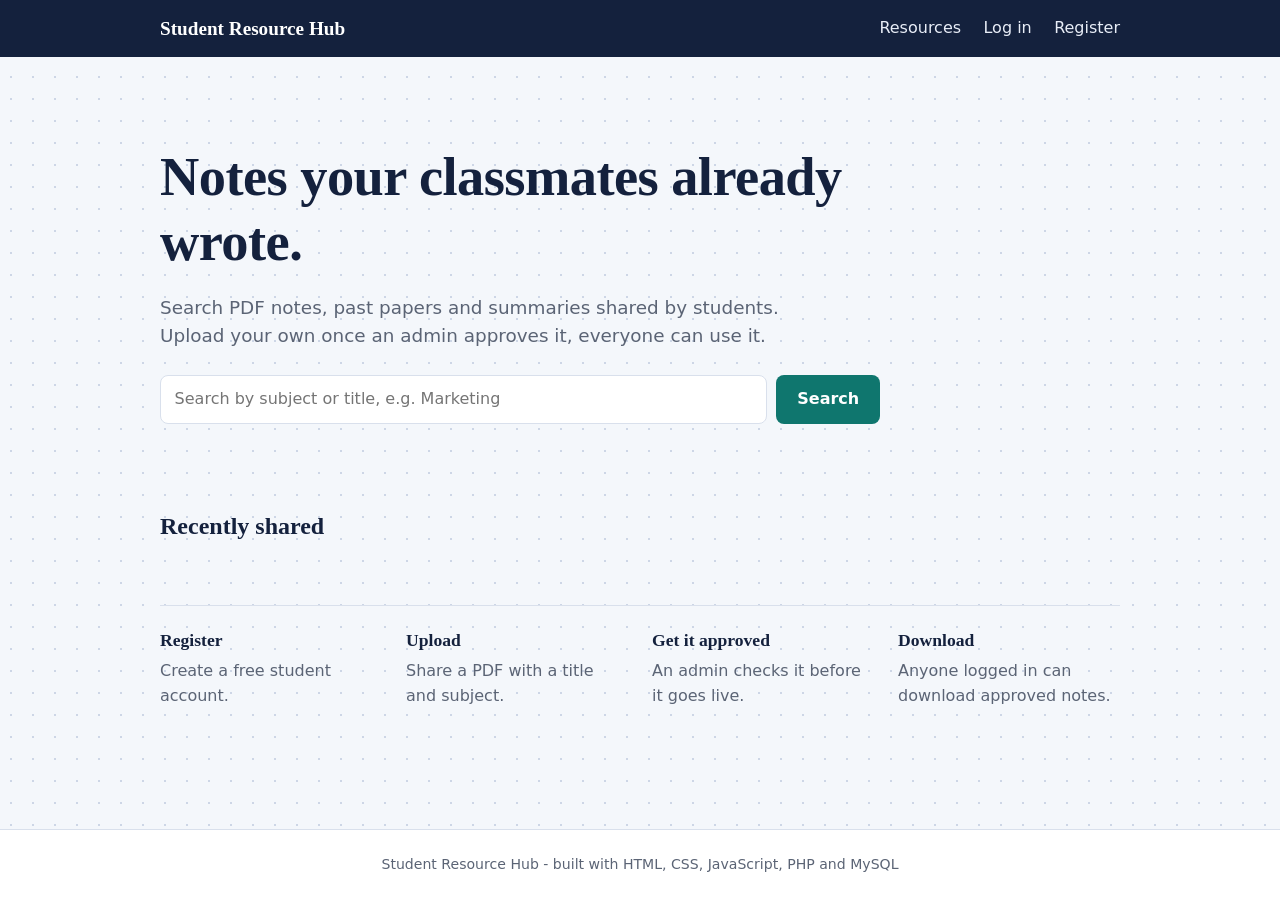
==== index.html @ 821fb063 "Initial Student Resource Hub" ====
<!DOCTYPE html>
<html lang="en">
<head>
  <meta charset="UTF-8">
  <meta name="viewport" content="width=device-width, initial-scale=1">
  <title>Home | Student Resource Hub</title>
  <link rel="stylesheet" href="css/style.css">
</head>
<body data-page="home">
  <header class="site-header"><nav id="nav" class="nav"></nav></header>
  <main class="wrap">
    <section class="hero">
      <h1>Notes your classmates already wrote.</h1>
      <p class="lead">Search PDF notes, past papers and summaries shared by students. Upload your own once an admin approves it, everyone can use it.</p>
      <form id="heroSearch" class="search-row">
        <input type="search" name="q" placeholder="Search by subject or title, e.g. Marketing" aria-label="Search resources">
        <button type="submit" class="btn">Search</button>
      </form>
      <div id="stats" class="stats"></div>
    </section>

    <section>
      <h2>Recently shared</h2>
      <div id="recent" class="grid"></div>
    </section>

    <section class="steps">
      <div><h3>Register</h3><p>Create a free student account.</p></div>
      <div><h3>Upload</h3><p>Share a PDF with a title and subject.</p></div>
      <div><h3>Get it approved</h3><p>An admin checks it before it goes live.</p></div>
      <div><h3>Download</h3><p>Anyone logged in can download approved notes.</p></div>
    </section>
  </main>
  <script src="js/script.js"></script>
</body>
</html>
---- css/style.css ----
:root {
  --ink: #14213d;
  --muted: #5b6475;
  --paper: #f4f7fb;
  --card: #ffffff;
  --line: #d9e0ec;
  --accent: #0f766e;
  --accent-dark: #0b5a54;
  --mark: #f6d365;
  --bad: #b42318;
  --good: #067647;
}
* { box-sizing: border-box; }
body {
  margin: 0;
  min-height: 100vh;
  display: flex;
  flex-direction: column;
  font-family: system-ui, -apple-system, "Segoe UI", sans-serif;
  color: var(--ink);
  background-color: var(--paper);
  background-image: radial-gradient(#cdd6e6 1px, transparent 1px);
  background-size: 22px 22px;
  line-height: 1.55;
}
h1, h2, h3 { font-family: Georgia, "Times New Roman", serif; line-height: 1.2; margin: 0 0 .5rem; }
h1 { font-size: clamp(2.1rem, 5vw, 3.4rem); letter-spacing: -0.01em; }
h2 { font-size: 1.5rem; margin-top: 2.5rem; }
a { color: var(--accent-dark); }
:focus-visible { outline: 3px solid var(--mark); outline-offset: 2px; }

/* ---------- Menu ---------- */
.site-header { background: var(--ink); position: sticky; top: 0; z-index: 10; }
.nav { max-width: 1000px; margin: 0 auto; padding: .85rem 1.25rem; display: flex; align-items: center; gap: 1.4rem; flex-wrap: wrap; }
.nav a, .nav button { color: #e8edf7; text-decoration: none; background: none; border: 0; font: inherit; cursor: pointer; padding: 0; }
.nav a:hover, .nav button:hover { color: #fff; }
.nav a[aria-current="page"] { color: #fff; text-decoration: underline; text-decoration-color: var(--mark); text-decoration-thickness: 3px; text-underline-offset: 8px; }
.nav .brand { font-family: Georgia, serif; font-weight: 700; font-size: 1.2rem; color: #fff; margin-right: auto; }

/* ---------- Layout ---------- */
.wrap { width: 100%; max-width: 1000px; margin: 0 auto; flex: 1; padding: 2rem 1.25rem 4rem; }
.hero { padding: 3.5rem 0 1.5rem; max-width: 720px; }
.lead { font-size: 1.15rem; color: var(--muted); max-width: 58ch; }
.stats { display: flex; gap: 2rem; flex-wrap: wrap; margin: 1.5rem 0 0; color: var(--muted); }
.stats strong { display: block; font-family: Georgia, serif; font-size: 2rem; color: var(--ink); line-height: 1.1; }

/* ---------- Forms ---------- */
.search-row { display: flex; gap: .6rem; flex-wrap: wrap; margin: 1.5rem 0 .5rem; }
.search-row input, .search-row select { flex: 1 1 220px; width: auto; }
input, select, textarea {
  font: inherit; padding: .7rem .85rem; border: 1px solid var(--line);
  border-radius: 8px; background: #fff; color: var(--ink); width: 100%;
  transition: border-color .15s, box-shadow .15s;
}
input:focus, select:focus, textarea:focus { outline: none; border-color: var(--accent); box-shadow: 0 0 0 3px rgba(15,118,110,.18); }

.btn {
  font: inherit; font-weight: 600; background: var(--accent); color: #fff; border: 0;
  padding: .7rem 1.3rem; border-radius: 8px; cursor: pointer; text-decoration: none; display: inline-block;
  transition: background .15s;
}
.btn:hover { background: var(--accent-dark); }
.btn.secondary { background: #fff; color: var(--ink); border: 1px solid var(--line); }
.btn.secondary:hover { background: var(--paper); }
.btn.danger { background: var(--bad); }

.card { background: var(--card); border: 1px solid var(--line); border-radius: 12px; padding: 1.75rem; box-shadow: 0 8px 24px rgba(20,33,61,.06); }
.narrow { max-width: 460px; margin: 1.5rem auto; }
.form { display: grid; gap: 1rem; margin: 1rem 0; }
.form label { display: grid; gap: .3rem; font-weight: 600; font-size: .95rem; }
.form input[type="file"] { padding: .55rem; }

.msg { margin: 0; min-height: 1.4em; font-weight: 600; }
.msg.ok { color: var(--good); }
.msg.err { color: var(--bad); }
.hint { color: var(--muted); font-size: .92rem; margin: .25rem 0; }

/* ---------- Resource cards ---------- */
.grid { display: grid; grid-template-columns: repeat(auto-fill, minmax(290px, 1fr)); gap: 1.1rem; margin-top: 1rem; }
.res {
  --h: 200;
  background: var(--card);
  border: 1px solid var(--line);
  border-top: 5px solid hsl(var(--h) 60% 42%);
  border-radius: 10px;
  padding: 1.1rem 1.15rem;
  display: flex; flex-direction: column; gap: .5rem;
  transition: box-shadow .2s, border-color .2s;
}
.res:hover { box-shadow: 0 10px 26px rgba(20,33,61,.12); border-color: hsl(var(--h) 40% 70%); border-top-color: hsl(var(--h) 60% 42%); }
.res h3 { font-size: 1.2rem; margin: 0; }
.res p { margin: 0; color: var(--muted); font-size: .95rem; }
.res .meta { font-size: .85rem; }
.res .actions { margin-top: auto; display: flex; gap: .5rem; flex-wrap: wrap; padding-top: .6rem; }
.tag {
  align-self: flex-start; font-size: .82rem; font-weight: 700; padding: .12rem .65rem; border-radius: 999px;
  background: hsl(var(--h) 80% 91%); color: hsl(var(--h) 60% 24%);
}
.status { align-self: flex-start; font-size: .82rem; font-weight: 600; padding: .1rem .65rem; border-radius: 999px; border: 1px solid var(--line); }
.status.pending { color: #8a5a00; border-color: #e0b14a; background: #fff8e6; }
.status.approved { color: var(--good); border-color: #7fcba0; background: #ecfaf1; }
.status.rejected { color: var(--bad); border-color: #e8a6a0; background: #fdf0ef; }
.empty {
  grid-column: 1 / -1; text-align: center; color: var(--muted);
  background: #fff; border: 1.5px dashed var(--line); border-radius: 10px; padding: 2rem 1rem; margin: 0;
}

/* ---------- Home: how it works ---------- */
.steps { display: grid; grid-template-columns: repeat(auto-fit, minmax(210px, 1fr)); gap: 1.5rem; margin-top: 3rem; border-top: 1px solid var(--line); padding-top: 1.5rem; }
.steps h3 { font-size: 1.1rem; }
.steps p { margin: 0; color: var(--muted); }

/* ---------- Footer ---------- */
.site-footer { text-align: center; padding: 1.5rem 1rem; font-size: .88rem; color: var(--muted); border-top: 1px solid var(--line); background: #fff; }

@media (max-width: 600px) {
  .hero { padding-top: 2rem; }
  .nav { gap: 1rem; }
}
@media (prefers-reduced-motion: reduce) { * { transition: none !important; animation: none !important; } }
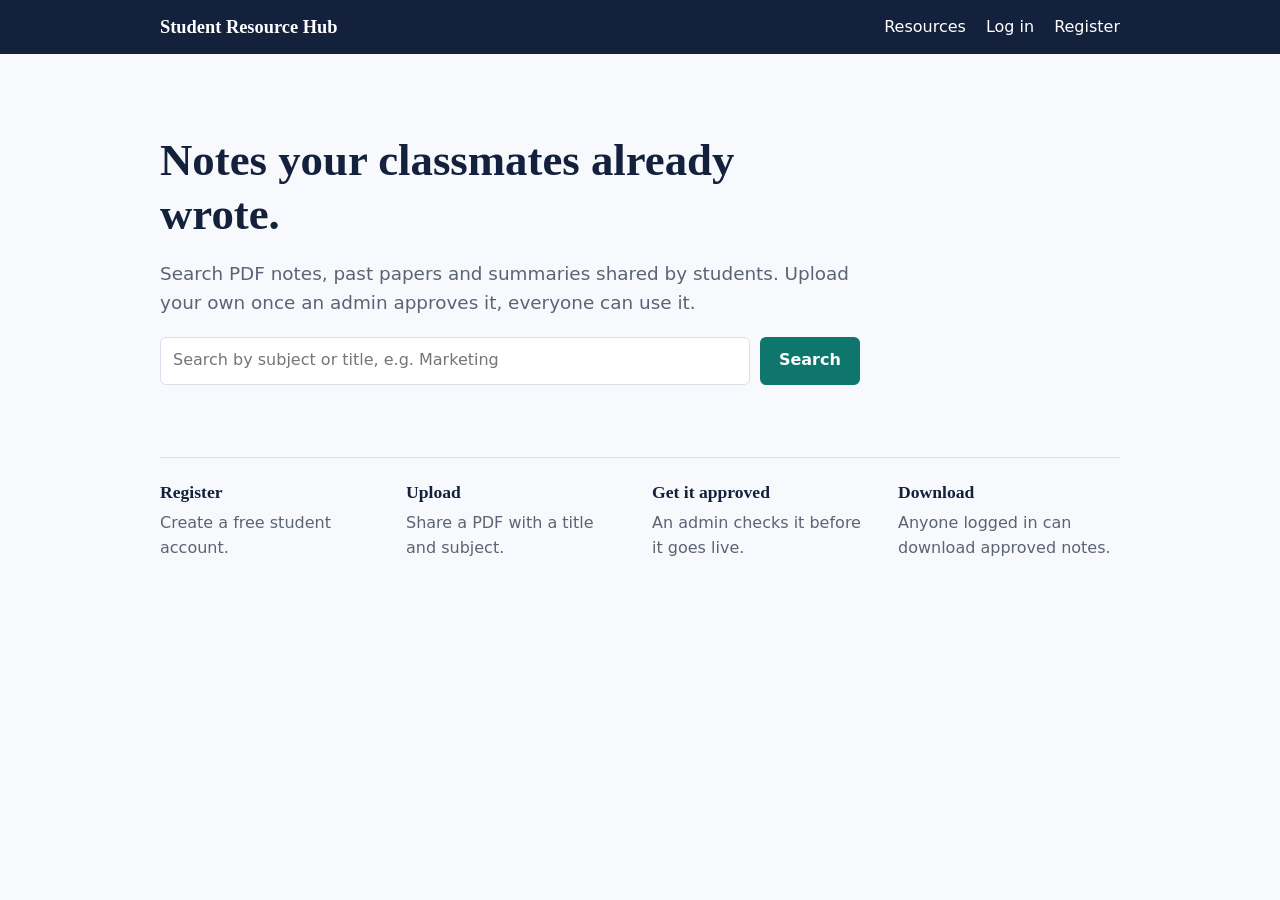
==== commit 5685207c: "Update index.html" ====
--- a/index.html
+++ b/index.html
@@ -16,14 +16,7 @@
         <input type="search" name="q" placeholder="Search by subject or title, e.g. Marketing" aria-label="Search resources">
         <button type="submit" class="btn">Search</button>
       </form>
-      <div id="stats" class="stats"></div>
     </section>
-
-    <section>
-      <h2>Recently shared</h2>
-      <div id="recent" class="grid"></div>
-    </section>
-
     <section class="steps">
       <div><h3>Register</h3><p>Create a free student account.</p></div>
       <div><h3>Upload</h3><p>Share a PDF with a title and subject.</p></div>
@@ -33,4 +26,4 @@
   </main>
   <script src="js/script.js"></script>
 </body>
-</html>+</html>
--- a/css/style.css
+++ b/css/style.css
@@ -1,7 +1,7 @@
 :root {
   --ink: #14213d;
   --muted: #5b6475;
-  --paper: #f4f7fb;
+  --paper: #f7f9fc;
   --card: #ffffff;
   --line: #d9e0ec;
   --accent: #0f766e;
@@ -13,108 +13,68 @@
 * { box-sizing: border-box; }
 body {
   margin: 0;
-  min-height: 100vh;
-  display: flex;
-  flex-direction: column;
   font-family: system-ui, -apple-system, "Segoe UI", sans-serif;
   color: var(--ink);
-  background-color: var(--paper);
-  background-image: radial-gradient(#cdd6e6 1px, transparent 1px);
-  background-size: 22px 22px;
+  background: var(--paper);
   line-height: 1.55;
 }
 h1, h2, h3 { font-family: Georgia, "Times New Roman", serif; line-height: 1.2; margin: 0 0 .5rem; }
-h1 { font-size: clamp(2.1rem, 5vw, 3.4rem); letter-spacing: -0.01em; }
-h2 { font-size: 1.5rem; margin-top: 2.5rem; }
+h1 { font-size: clamp(1.9rem, 4vw, 2.8rem); }
 a { color: var(--accent-dark); }
 :focus-visible { outline: 3px solid var(--mark); outline-offset: 2px; }
 
-/* ---------- Menu ---------- */
-.site-header { background: var(--ink); position: sticky; top: 0; z-index: 10; }
-.nav { max-width: 1000px; margin: 0 auto; padding: .85rem 1.25rem; display: flex; align-items: center; gap: 1.4rem; flex-wrap: wrap; }
-.nav a, .nav button { color: #e8edf7; text-decoration: none; background: none; border: 0; font: inherit; cursor: pointer; padding: 0; }
-.nav a:hover, .nav button:hover { color: #fff; }
-.nav a[aria-current="page"] { color: #fff; text-decoration: underline; text-decoration-color: var(--mark); text-decoration-thickness: 3px; text-underline-offset: 8px; }
-.nav .brand { font-family: Georgia, serif; font-weight: 700; font-size: 1.2rem; color: #fff; margin-right: auto; }
+.site-header { background: var(--ink); }
+.nav { max-width: 1000px; margin: 0 auto; padding: .8rem 1.25rem; display: flex; align-items: center; gap: 1.25rem; flex-wrap: wrap; }
+.nav a, .nav button { color: #fff; text-decoration: none; background: none; border: 0; font: inherit; cursor: pointer; padding: 0; }
+.nav a:hover, .nav button:hover, .nav a[aria-current="page"] { text-decoration: underline; text-decoration-color: var(--mark); text-underline-offset: 6px; }
+.nav .brand { font-family: Georgia, serif; font-weight: 700; font-size: 1.15rem; margin-right: auto; }
 
-/* ---------- Layout ---------- */
-.wrap { width: 100%; max-width: 1000px; margin: 0 auto; flex: 1; padding: 2rem 1.25rem 4rem; }
-.hero { padding: 3.5rem 0 1.5rem; max-width: 720px; }
-.lead { font-size: 1.15rem; color: var(--muted); max-width: 58ch; }
-.stats { display: flex; gap: 2rem; flex-wrap: wrap; margin: 1.5rem 0 0; color: var(--muted); }
-.stats strong { display: block; font-family: Georgia, serif; font-size: 2rem; color: var(--ink); line-height: 1.1; }
+.wrap { max-width: 1000px; margin: 0 auto; padding: 2rem 1.25rem 4rem; }
+.hero { padding: 3rem 0 2rem; max-width: 700px; }
+.lead { font-size: 1.15rem; color: var(--muted); max-width: 60ch; }
 
-/* ---------- Forms ---------- */
-.search-row { display: flex; gap: .6rem; flex-wrap: wrap; margin: 1.5rem 0 .5rem; }
-.search-row input, .search-row select { flex: 1 1 220px; width: auto; }
+.search-row { display: flex; gap: .6rem; flex-wrap: wrap; margin: 1.25rem 0 .5rem; }
+.search-row input, .search-row select { flex: 1 1 220px; }
 input, select, textarea {
-  font: inherit; padding: .7rem .85rem; border: 1px solid var(--line);
-  border-radius: 8px; background: #fff; color: var(--ink); width: 100%;
-  transition: border-color .15s, box-shadow .15s;
+  font: inherit; padding: .65rem .75rem; border: 1px solid var(--line);
+  border-radius: 6px; background: #fff; color: var(--ink); width: 100%;
 }
-input:focus, select:focus, textarea:focus { outline: none; border-color: var(--accent); box-shadow: 0 0 0 3px rgba(15,118,110,.18); }
+.search-row input, .search-row select { width: auto; }
 
 .btn {
   font: inherit; font-weight: 600; background: var(--accent); color: #fff; border: 0;
-  padding: .7rem 1.3rem; border-radius: 8px; cursor: pointer; text-decoration: none; display: inline-block;
-  transition: background .15s;
+  padding: .65rem 1.2rem; border-radius: 6px; cursor: pointer; text-decoration: none; display: inline-block;
 }
 .btn:hover { background: var(--accent-dark); }
 .btn.secondary { background: #fff; color: var(--ink); border: 1px solid var(--line); }
 .btn.secondary:hover { background: var(--paper); }
 .btn.danger { background: var(--bad); }
 
-.card { background: var(--card); border: 1px solid var(--line); border-radius: 12px; padding: 1.75rem; box-shadow: 0 8px 24px rgba(20,33,61,.06); }
+.steps { display: grid; grid-template-columns: repeat(auto-fit, minmax(210px, 1fr)); gap: 1.5rem; margin-top: 2rem; border-top: 1px solid var(--line); padding-top: 1.5rem; }
+.steps h3 { font-size: 1.1rem; }
+.steps p { margin: 0; color: var(--muted); }
+
+.card { background: var(--card); border: 1px solid var(--line); border-radius: 10px; padding: 1.5rem; }
 .narrow { max-width: 460px; margin: 1.5rem auto; }
 .form { display: grid; gap: 1rem; margin: 1rem 0; }
 .form label { display: grid; gap: .3rem; font-weight: 600; font-size: .95rem; }
-.form input[type="file"] { padding: .55rem; }
+.form input[type="file"] { padding: .5rem; }
 
 .msg { margin: 0; min-height: 1.4em; font-weight: 600; }
 .msg.ok { color: var(--good); }
 .msg.err { color: var(--bad); }
 .hint { color: var(--muted); font-size: .92rem; margin: .25rem 0; }
 
-/* ---------- Resource cards ---------- */
-.grid { display: grid; grid-template-columns: repeat(auto-fill, minmax(290px, 1fr)); gap: 1.1rem; margin-top: 1rem; }
-.res {
-  --h: 200;
-  background: var(--card);
-  border: 1px solid var(--line);
-  border-top: 5px solid hsl(var(--h) 60% 42%);
-  border-radius: 10px;
-  padding: 1.1rem 1.15rem;
-  display: flex; flex-direction: column; gap: .5rem;
-  transition: box-shadow .2s, border-color .2s;
-}
-.res:hover { box-shadow: 0 10px 26px rgba(20,33,61,.12); border-color: hsl(var(--h) 40% 70%); border-top-color: hsl(var(--h) 60% 42%); }
-.res h3 { font-size: 1.2rem; margin: 0; }
+.grid { display: grid; grid-template-columns: repeat(auto-fill, minmax(290px, 1fr)); gap: 1rem; margin-top: 1rem; }
+.res { background: var(--card); border: 1px solid var(--line); border-radius: 10px; padding: 1.1rem; display: flex; flex-direction: column; gap: .5rem; }
+.res h3 { font-size: 1.15rem; margin: 0; }
 .res p { margin: 0; color: var(--muted); font-size: .95rem; }
-.res .meta { font-size: .85rem; }
-.res .actions { margin-top: auto; display: flex; gap: .5rem; flex-wrap: wrap; padding-top: .6rem; }
-.tag {
-  align-self: flex-start; font-size: .82rem; font-weight: 700; padding: .12rem .65rem; border-radius: 999px;
-  background: hsl(var(--h) 80% 91%); color: hsl(var(--h) 60% 24%);
-}
-.status { align-self: flex-start; font-size: .82rem; font-weight: 600; padding: .1rem .65rem; border-radius: 999px; border: 1px solid var(--line); }
-.status.pending { color: #8a5a00; border-color: #e0b14a; background: #fff8e6; }
-.status.approved { color: var(--good); border-color: #7fcba0; background: #ecfaf1; }
-.status.rejected { color: var(--bad); border-color: #e8a6a0; background: #fdf0ef; }
-.empty {
-  grid-column: 1 / -1; text-align: center; color: var(--muted);
-  background: #fff; border: 1.5px dashed var(--line); border-radius: 10px; padding: 2rem 1rem; margin: 0;
-}
+.res .meta { font-size: .85rem; color: var(--muted); }
+.res .actions { margin-top: auto; display: flex; gap: .5rem; flex-wrap: wrap; padding-top: .5rem; }
+.tag { align-self: flex-start; background: var(--mark); color: var(--ink); font-size: .82rem; font-weight: 600; padding: .1rem .55rem; border-radius: 4px; }
+.status { align-self: flex-start; font-size: .82rem; font-weight: 600; padding: .1rem .55rem; border-radius: 4px; border: 1px solid var(--line); }
+.status.approved { color: var(--good); border-color: var(--good); }
+.status.rejected { color: var(--bad); border-color: var(--bad); }
+.empty { color: var(--muted); grid-column: 1 / -1; }
 
-/* ---------- Home: how it works ---------- */
-.steps { display: grid; grid-template-columns: repeat(auto-fit, minmax(210px, 1fr)); gap: 1.5rem; margin-top: 3rem; border-top: 1px solid var(--line); padding-top: 1.5rem; }
-.steps h3 { font-size: 1.1rem; }
-.steps p { margin: 0; color: var(--muted); }
-
-/* ---------- Footer ---------- */
-.site-footer { text-align: center; padding: 1.5rem 1rem; font-size: .88rem; color: var(--muted); border-top: 1px solid var(--line); background: #fff; }
-
-@media (max-width: 600px) {
-  .hero { padding-top: 2rem; }
-  .nav { gap: 1rem; }
-}
-@media (prefers-reduced-motion: reduce) { * { transition: none !important; animation: none !important; } }+@media (prefers-reduced-motion: reduce) { * { transition: none !important; animation: none !important; } }
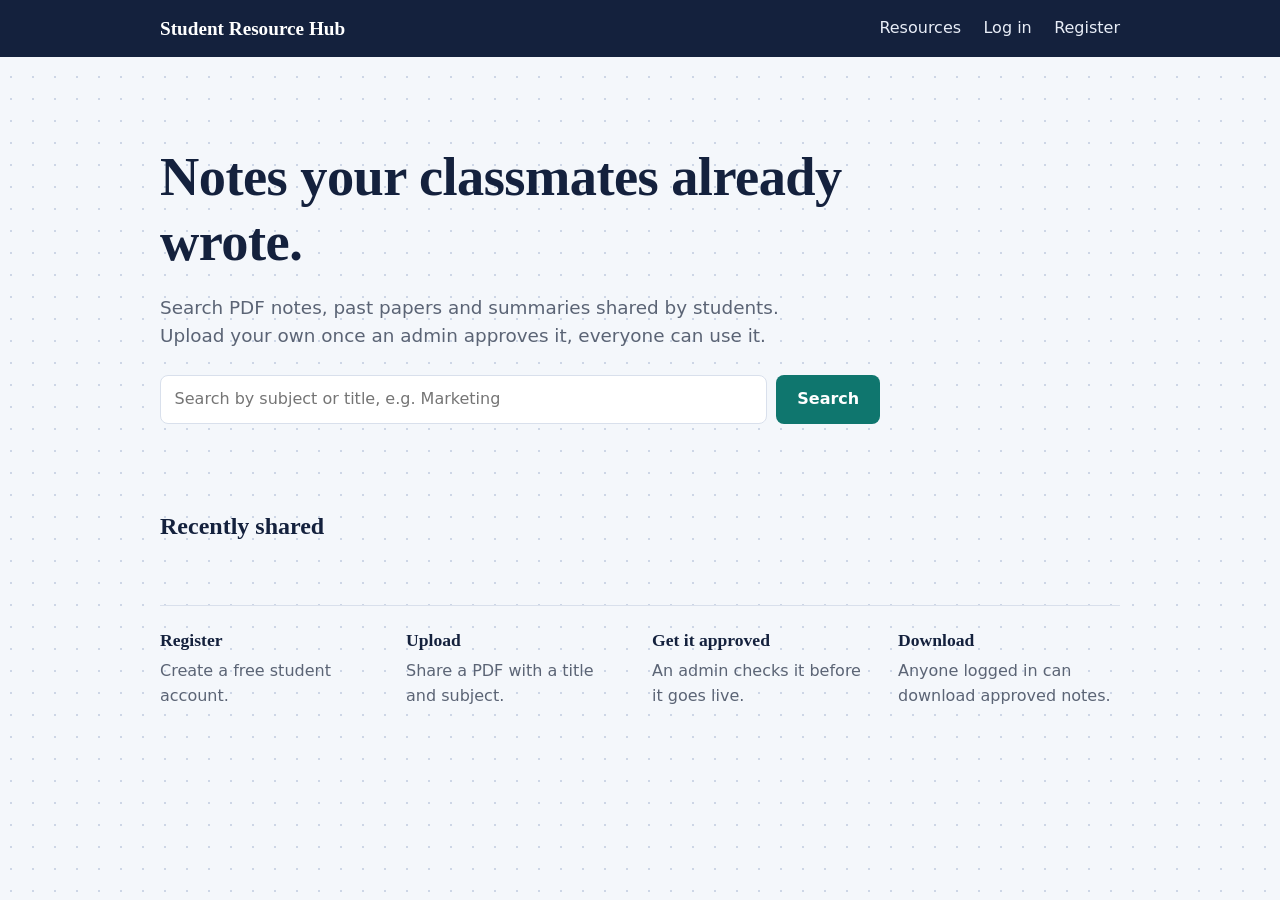
==== commit 0993c771: "Update index.html" ====
--- a/index.html
+++ b/index.html
@@ -16,7 +16,14 @@
         <input type="search" name="q" placeholder="Search by subject or title, e.g. Marketing" aria-label="Search resources">
         <button type="submit" class="btn">Search</button>
       </form>
+      <div id="stats" class="stats"></div>
     </section>
+
+    <section>
+      <h2>Recently shared</h2>
+      <div id="recent" class="grid"></div>
+    </section>
+
     <section class="steps">
       <div><h3>Register</h3><p>Create a free student account.</p></div>
       <div><h3>Upload</h3><p>Share a PDF with a title and subject.</p></div>
--- a/css/style.css
+++ b/css/style.css
@@ -1,7 +1,7 @@
 :root {
   --ink: #14213d;
   --muted: #5b6475;
-  --paper: #f7f9fc;
+  --paper: #f4f7fb;
   --card: #ffffff;
   --line: #d9e0ec;
   --accent: #0f766e;
@@ -13,68 +13,108 @@
 * { box-sizing: border-box; }
 body {
   margin: 0;
+  min-height: 100vh;
+  display: flex;
+  flex-direction: column;
   font-family: system-ui, -apple-system, "Segoe UI", sans-serif;
   color: var(--ink);
-  background: var(--paper);
+  background-color: var(--paper);
+  background-image: radial-gradient(#cdd6e6 1px, transparent 1px);
+  background-size: 22px 22px;
   line-height: 1.55;
 }
 h1, h2, h3 { font-family: Georgia, "Times New Roman", serif; line-height: 1.2; margin: 0 0 .5rem; }
-h1 { font-size: clamp(1.9rem, 4vw, 2.8rem); }
+h1 { font-size: clamp(2.1rem, 5vw, 3.4rem); letter-spacing: -0.01em; }
+h2 { font-size: 1.5rem; margin-top: 2.5rem; }
 a { color: var(--accent-dark); }
 :focus-visible { outline: 3px solid var(--mark); outline-offset: 2px; }
 
-.site-header { background: var(--ink); }
-.nav { max-width: 1000px; margin: 0 auto; padding: .8rem 1.25rem; display: flex; align-items: center; gap: 1.25rem; flex-wrap: wrap; }
-.nav a, .nav button { color: #fff; text-decoration: none; background: none; border: 0; font: inherit; cursor: pointer; padding: 0; }
-.nav a:hover, .nav button:hover, .nav a[aria-current="page"] { text-decoration: underline; text-decoration-color: var(--mark); text-underline-offset: 6px; }
-.nav .brand { font-family: Georgia, serif; font-weight: 700; font-size: 1.15rem; margin-right: auto; }
+/* ---------- Menu ---------- */
+.site-header { background: var(--ink); position: sticky; top: 0; z-index: 10; }
+.nav { max-width: 1000px; margin: 0 auto; padding: .85rem 1.25rem; display: flex; align-items: center; gap: 1.4rem; flex-wrap: wrap; }
+.nav a, .nav button { color: #e8edf7; text-decoration: none; background: none; border: 0; font: inherit; cursor: pointer; padding: 0; }
+.nav a:hover, .nav button:hover { color: #fff; }
+.nav a[aria-current="page"] { color: #fff; text-decoration: underline; text-decoration-color: var(--mark); text-decoration-thickness: 3px; text-underline-offset: 8px; }
+.nav .brand { font-family: Georgia, serif; font-weight: 700; font-size: 1.2rem; color: #fff; margin-right: auto; }
 
-.wrap { max-width: 1000px; margin: 0 auto; padding: 2rem 1.25rem 4rem; }
-.hero { padding: 3rem 0 2rem; max-width: 700px; }
-.lead { font-size: 1.15rem; color: var(--muted); max-width: 60ch; }
+/* ---------- Layout ---------- */
+.wrap { width: 100%; max-width: 1000px; margin: 0 auto; flex: 1; padding: 2rem 1.25rem 4rem; }
+.hero { padding: 3.5rem 0 1.5rem; max-width: 720px; }
+.lead { font-size: 1.15rem; color: var(--muted); max-width: 58ch; }
+.stats { display: flex; gap: 2rem; flex-wrap: wrap; margin: 1.5rem 0 0; color: var(--muted); }
+.stats strong { display: block; font-family: Georgia, serif; font-size: 2rem; color: var(--ink); line-height: 1.1; }
 
-.search-row { display: flex; gap: .6rem; flex-wrap: wrap; margin: 1.25rem 0 .5rem; }
-.search-row input, .search-row select { flex: 1 1 220px; }
+/* ---------- Forms ---------- */
+.search-row { display: flex; gap: .6rem; flex-wrap: wrap; margin: 1.5rem 0 .5rem; }
+.search-row input, .search-row select { flex: 1 1 220px; width: auto; }
 input, select, textarea {
-  font: inherit; padding: .65rem .75rem; border: 1px solid var(--line);
-  border-radius: 6px; background: #fff; color: var(--ink); width: 100%;
+  font: inherit; padding: .7rem .85rem; border: 1px solid var(--line);
+  border-radius: 8px; background: #fff; color: var(--ink); width: 100%;
+  transition: border-color .15s, box-shadow .15s;
 }
-.search-row input, .search-row select { width: auto; }
+input:focus, select:focus, textarea:focus { outline: none; border-color: var(--accent); box-shadow: 0 0 0 3px rgba(15,118,110,.18); }
 
 .btn {
   font: inherit; font-weight: 600; background: var(--accent); color: #fff; border: 0;
-  padding: .65rem 1.2rem; border-radius: 6px; cursor: pointer; text-decoration: none; display: inline-block;
+  padding: .7rem 1.3rem; border-radius: 8px; cursor: pointer; text-decoration: none; display: inline-block;
+  transition: background .15s;
 }
 .btn:hover { background: var(--accent-dark); }
 .btn.secondary { background: #fff; color: var(--ink); border: 1px solid var(--line); }
 .btn.secondary:hover { background: var(--paper); }
 .btn.danger { background: var(--bad); }
 
-.steps { display: grid; grid-template-columns: repeat(auto-fit, minmax(210px, 1fr)); gap: 1.5rem; margin-top: 2rem; border-top: 1px solid var(--line); padding-top: 1.5rem; }
-.steps h3 { font-size: 1.1rem; }
-.steps p { margin: 0; color: var(--muted); }
-
-.card { background: var(--card); border: 1px solid var(--line); border-radius: 10px; padding: 1.5rem; }
+.card { background: var(--card); border: 1px solid var(--line); border-radius: 12px; padding: 1.75rem; box-shadow: 0 8px 24px rgba(20,33,61,.06); }
 .narrow { max-width: 460px; margin: 1.5rem auto; }
 .form { display: grid; gap: 1rem; margin: 1rem 0; }
 .form label { display: grid; gap: .3rem; font-weight: 600; font-size: .95rem; }
-.form input[type="file"] { padding: .5rem; }
+.form input[type="file"] { padding: .55rem; }
 
 .msg { margin: 0; min-height: 1.4em; font-weight: 600; }
 .msg.ok { color: var(--good); }
 .msg.err { color: var(--bad); }
 .hint { color: var(--muted); font-size: .92rem; margin: .25rem 0; }
 
-.grid { display: grid; grid-template-columns: repeat(auto-fill, minmax(290px, 1fr)); gap: 1rem; margin-top: 1rem; }
-.res { background: var(--card); border: 1px solid var(--line); border-radius: 10px; padding: 1.1rem; display: flex; flex-direction: column; gap: .5rem; }
-.res h3 { font-size: 1.15rem; margin: 0; }
+/* ---------- Resource cards ---------- */
+.grid { display: grid; grid-template-columns: repeat(auto-fill, minmax(290px, 1fr)); gap: 1.1rem; margin-top: 1rem; }
+.res {
+  --h: 200;
+  background: var(--card);
+  border: 1px solid var(--line);
+  border-top: 5px solid hsl(var(--h) 60% 42%);
+  border-radius: 10px;
+  padding: 1.1rem 1.15rem;
+  display: flex; flex-direction: column; gap: .5rem;
+  transition: box-shadow .2s, border-color .2s;
+}
+.res:hover { box-shadow: 0 10px 26px rgba(20,33,61,.12); border-color: hsl(var(--h) 40% 70%); border-top-color: hsl(var(--h) 60% 42%); }
+.res h3 { font-size: 1.2rem; margin: 0; }
 .res p { margin: 0; color: var(--muted); font-size: .95rem; }
-.res .meta { font-size: .85rem; color: var(--muted); }
-.res .actions { margin-top: auto; display: flex; gap: .5rem; flex-wrap: wrap; padding-top: .5rem; }
-.tag { align-self: flex-start; background: var(--mark); color: var(--ink); font-size: .82rem; font-weight: 600; padding: .1rem .55rem; border-radius: 4px; }
-.status { align-self: flex-start; font-size: .82rem; font-weight: 600; padding: .1rem .55rem; border-radius: 4px; border: 1px solid var(--line); }
-.status.approved { color: var(--good); border-color: var(--good); }
-.status.rejected { color: var(--bad); border-color: var(--bad); }
-.empty { color: var(--muted); grid-column: 1 / -1; }
+.res .meta { font-size: .85rem; }
+.res .actions { margin-top: auto; display: flex; gap: .5rem; flex-wrap: wrap; padding-top: .6rem; }
+.tag {
+  align-self: flex-start; font-size: .82rem; font-weight: 700; padding: .12rem .65rem; border-radius: 999px;
+  background: hsl(var(--h) 80% 91%); color: hsl(var(--h) 60% 24%);
+}
+.status { align-self: flex-start; font-size: .82rem; font-weight: 600; padding: .1rem .65rem; border-radius: 999px; border: 1px solid var(--line); }
+.status.pending { color: #8a5a00; border-color: #e0b14a; background: #fff8e6; }
+.status.approved { color: var(--good); border-color: #7fcba0; background: #ecfaf1; }
+.status.rejected { color: var(--bad); border-color: #e8a6a0; background: #fdf0ef; }
+.empty {
+  grid-column: 1 / -1; text-align: center; color: var(--muted);
+  background: #fff; border: 1.5px dashed var(--line); border-radius: 10px; padding: 2rem 1rem; margin: 0;
+}
 
+/* ---------- Home: how it works ---------- */
+.steps { display: grid; grid-template-columns: repeat(auto-fit, minmax(210px, 1fr)); gap: 1.5rem; margin-top: 3rem; border-top: 1px solid var(--line); padding-top: 1.5rem; }
+.steps h3 { font-size: 1.1rem; }
+.steps p { margin: 0; color: var(--muted); }
+
+/* ---------- Footer ---------- */
+.site-footer { text-align: center; padding: 1.5rem 1rem; font-size: .88rem; color: var(--muted); border-top: 1px solid var(--line); background: #fff; }
+
+@media (max-width: 600px) {
+  .hero { padding-top: 2rem; }
+  .nav { gap: 1rem; }
+}
 @media (prefers-reduced-motion: reduce) { * { transition: none !important; animation: none !important; } }
